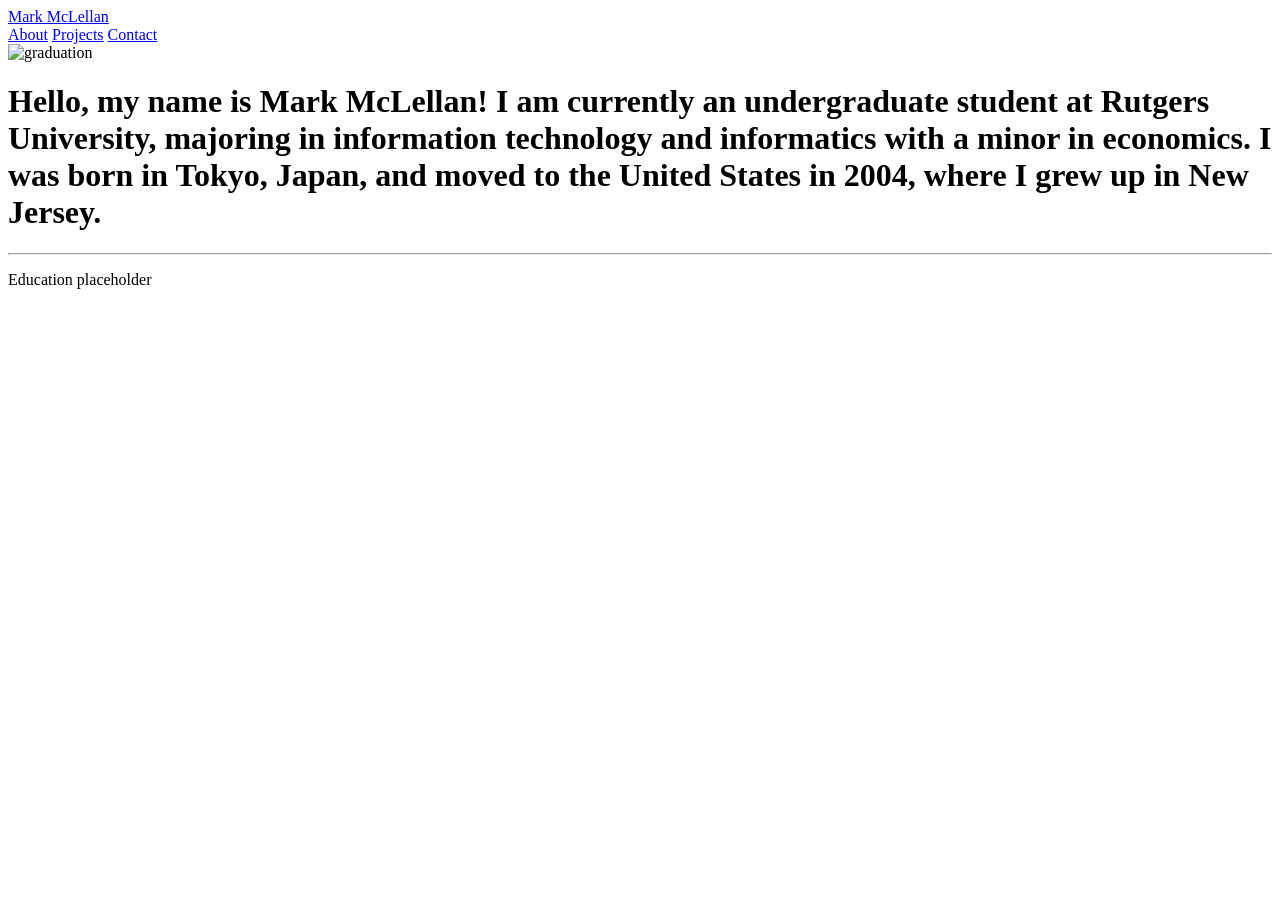
==== home.html @ f67a35f7 "Rename Home to home.html" ====
<!DOCTYPE html>
<html lang="en">
<head>
    <meta charset="UTF-8">
    <meta name="viewport" content="width=device-width, initial-scale=1.0">
    <title>Mark McLellan</title>
    <link rel="stylesheet" type = "text/css" href="styles.css">
</head>
<body>
    <nav class="navbar">
        <div class="navbar-left">
            <a href="#home" class="navbar-name">Mark McLellan</a>
        </div>
        <div class="navbar-right">
            <a href="#about">About</a>
            <a href="#projects">Projects</a>
            <a href="#contact">Contact</a>
        </div>
    </nav>

    <div class="bio">
        <img src="DSC_9002.JPG" alt="graduation" width="522" height="348">

        <h1>
            Hello, my name is Mark McLellan! I am currently an undergraduate student at Rutgers University, 
            majoring in information technology and informatics with a minor in economics. I was born in Tokyo, Japan,
            and moved to the United States in 2004, where I grew up in New Jersey.
        </h1>
    </div>

    <hr>

    <p>Education placeholder</p>
</body>
</html>
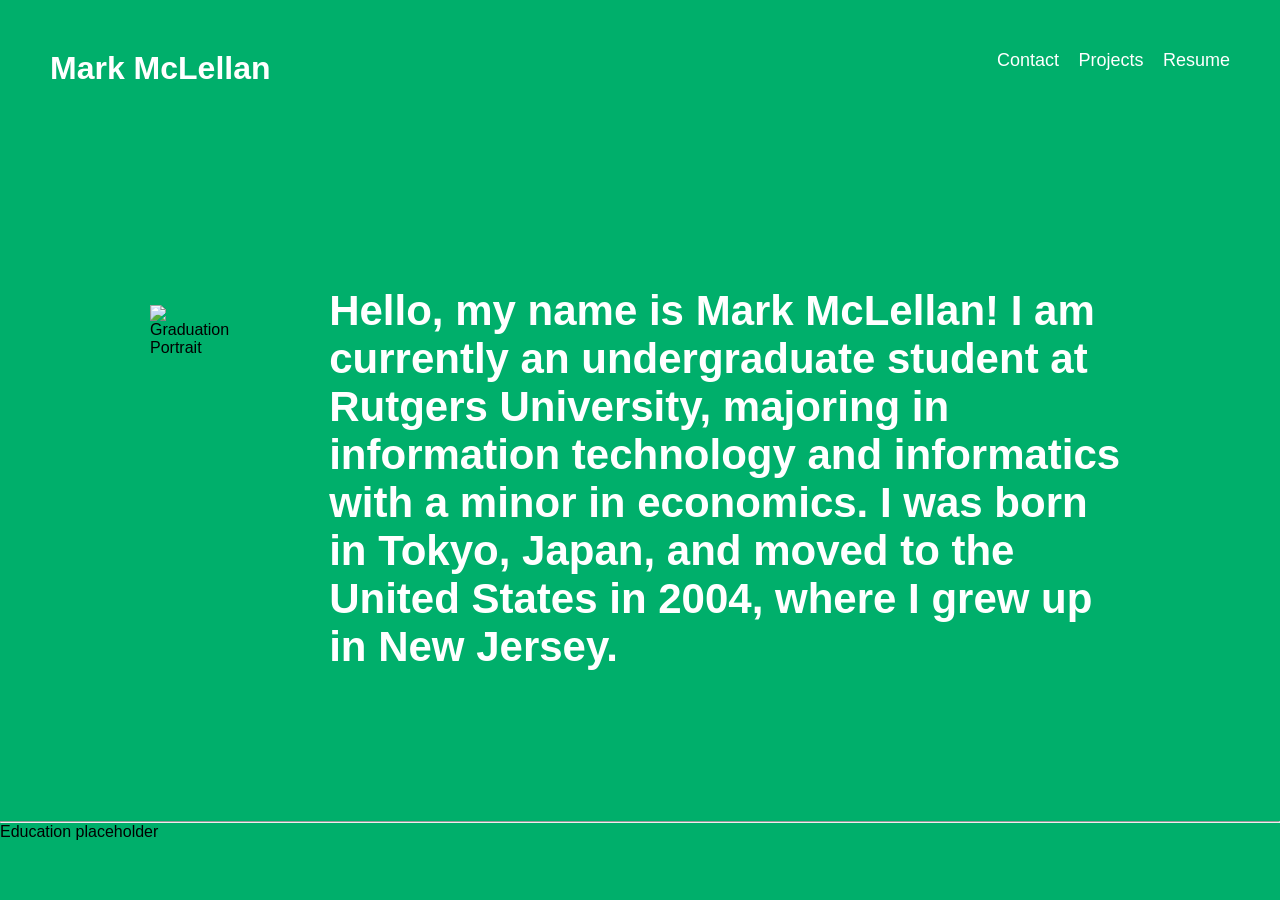
==== commit d7d50b60: "Add files via upload" ====
--- a/home.html
+++ b/home.html
@@ -1,35 +1,36 @@
-<!DOCTYPE html>
-<html lang="en">
-<head>
-    <meta charset="UTF-8">
-    <meta name="viewport" content="width=device-width, initial-scale=1.0">
-    <title>Mark McLellan</title>
-    <link rel="stylesheet" type = "text/css" href="styles.css">
-</head>
-<body>
-    <nav class="navbar">
-        <div class="navbar-left">
-            <a href="#home" class="navbar-name">Mark McLellan</a>
-        </div>
-        <div class="navbar-right">
-            <a href="#about">About</a>
-            <a href="#projects">Projects</a>
-            <a href="#contact">Contact</a>
-        </div>
-    </nav>
-
-    <div class="bio">
-        <img src="DSC_9002.JPG" alt="graduation" width="522" height="348">
-
-        <h1>
-            Hello, my name is Mark McLellan! I am currently an undergraduate student at Rutgers University, 
-            majoring in information technology and informatics with a minor in economics. I was born in Tokyo, Japan,
-            and moved to the United States in 2004, where I grew up in New Jersey.
-        </h1>
-    </div>
-
-    <hr>
-
-    <p>Education placeholder</p>
-</body>
-</html>
+<!DOCTYPE html>
+<html lang="en">
+<head>
+    <meta charset="UTF-8">
+    <meta name="viewport" content="width=device-width, initial-scale=1.0">
+    <title>Mark McLellan</title>
+    <link rel="stylesheet" type = "text/css" href="styles.css">
+    <link rel="icon" type="image/x-icon" href="RunningMan.ico">
+</head>
+<body>
+    <nav class="navbar">
+        <div class="navbar-left">
+            <a href="home.html" class="navbar-name">Mark McLellan</a>
+        </div>
+        <div class="navbar-right">
+            <a href="contact.html">Contact</a>
+            <a href="project.html">Projects</a>
+            <a href="resume.html">Resume</a>
+        </div>
+    </nav>
+
+    <div class="bio">
+        <img src="GraduationPortrait.JPG" alt="Graduation Portrait" width="522" height="348">
+
+        <h1>
+            Hello, my name is Mark McLellan! I am currently an undergraduate student at Rutgers University, 
+            majoring in information technology and informatics with a minor in economics. I was born in Tokyo, Japan,
+            and moved to the United States in 2004, where I grew up in New Jersey.
+        </h1>
+    </div>
+
+    <hr>
+
+    <p>Education placeholder</p>
+</body>
+</html>
--- a/styles.css
+++ b/styles.css
@@ -0,0 +1,56 @@
+/* styles.css */
+* {
+    background-color: #00af6b;
+    box-sizing: border-box;
+    margin: 0;
+    padding: 0;
+}
+
+body {
+    font-family: Arial, sans-serif;
+}
+
+.navbar {
+    display: flex;
+    justify-content: space-between;
+    padding: 50px;
+}
+
+.navbar-left {
+    display: flex;
+    align-items: center;
+}
+
+.navbar-name {
+    color: #ffffff;
+    font-size: 32px;
+    font-weight: bold;
+    margin-right: 20px;
+    text-decoration: none;
+}
+
+.navbar-right a {
+    color: #ffffff;
+    margin-left: 15px;
+    text-decoration: none;
+    font-size: 18px;
+}
+
+.navbar-right a:hover {
+    color:lightgray;
+}
+
+h1 {
+    color: #ffffff;
+    font-size: 42px;
+}
+
+.bio{
+    display:flex;
+    align-items: center;
+    padding: 150px;
+}
+
+img{
+    margin-right: 100px;
+}
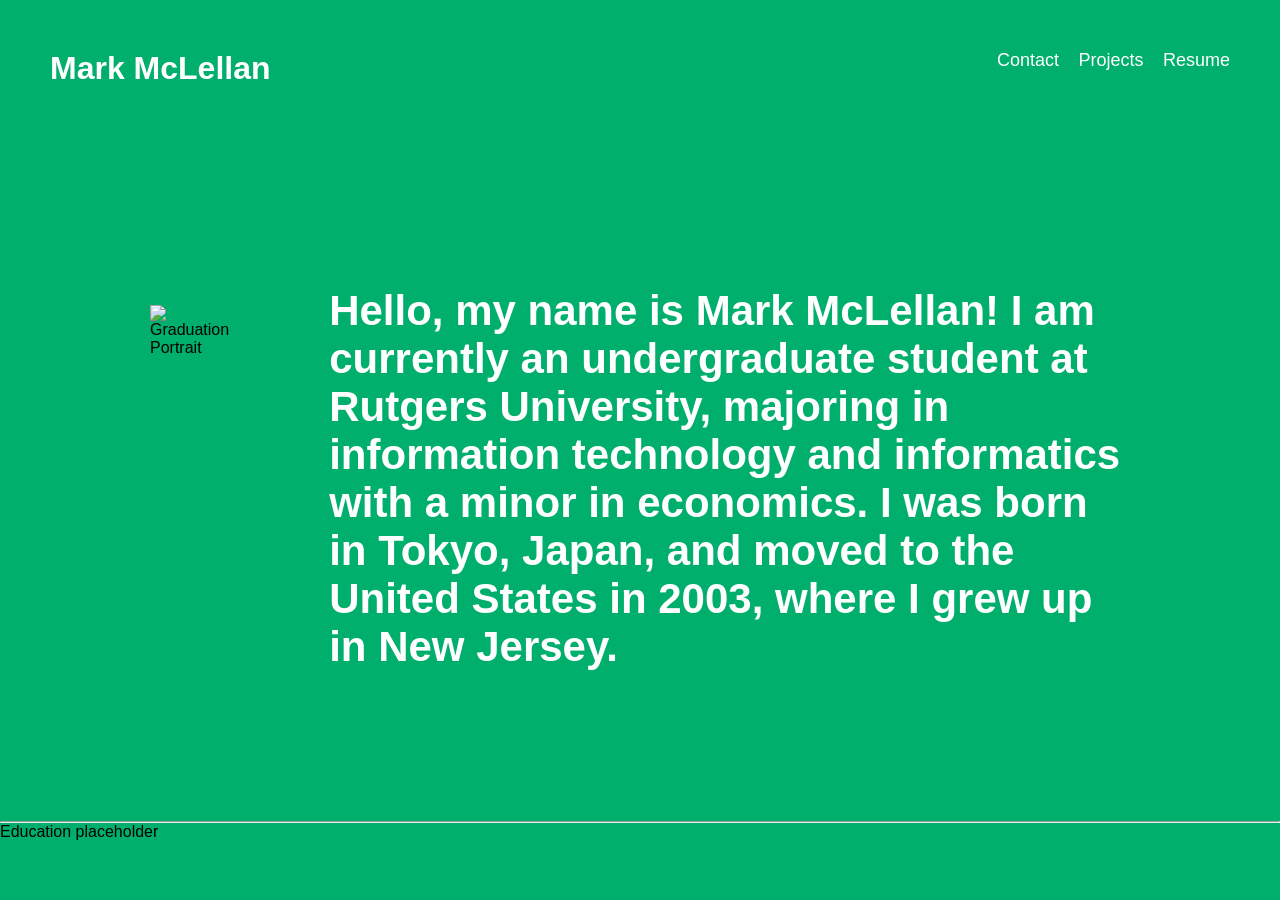
==== commit 1b7aab22: "Add files via upload" ====
--- a/home.html
+++ b/home.html
@@ -22,10 +22,10 @@
     <div class="bio">
         <img src="GraduationPortrait.JPG" alt="Graduation Portrait" width="522" height="348">
 
-        <h1>
+        <h1 class="biotext">
             Hello, my name is Mark McLellan! I am currently an undergraduate student at Rutgers University, 
             majoring in information technology and informatics with a minor in economics. I was born in Tokyo, Japan,
-            and moved to the United States in 2004, where I grew up in New Jersey.
+            and moved to the United States in 2003, where I grew up in New Jersey.
         </h1>
     </div>
 
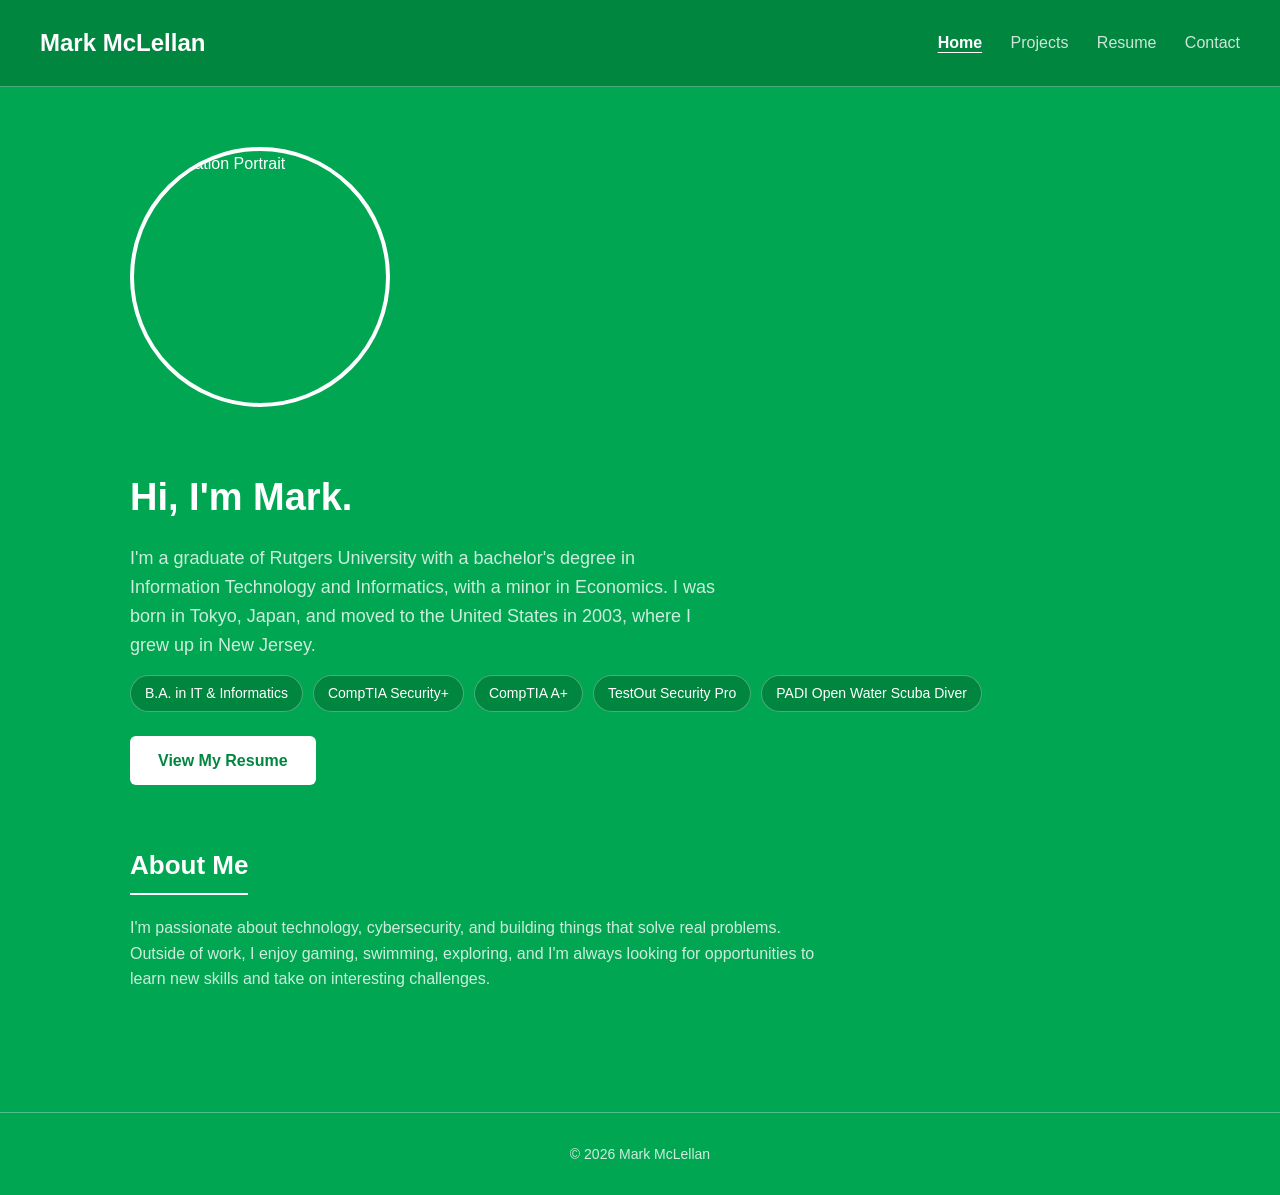
==== commit 68742bb7: "Add files via upload" ====
--- a/home.html
+++ b/home.html
@@ -1,36 +1,60 @@
-<!DOCTYPE html>
-<html lang="en">
-<head>
-    <meta charset="UTF-8">
-    <meta name="viewport" content="width=device-width, initial-scale=1.0">
-    <title>Mark McLellan</title>
-    <link rel="stylesheet" type = "text/css" href="styles.css">
-    <link rel="icon" type="image/x-icon" href="RunningMan.ico">
-</head>
-<body>
-    <nav class="navbar">
-        <div class="navbar-left">
-            <a href="home.html" class="navbar-name">Mark McLellan</a>
-        </div>
-        <div class="navbar-right">
-            <a href="contact.html">Contact</a>
-            <a href="project.html">Projects</a>
-            <a href="resume.html">Resume</a>
-        </div>
-    </nav>
-
-    <div class="bio">
-        <img src="GraduationPortrait.JPG" alt="Graduation Portrait" width="522" height="348">
-
-        <h1 class="biotext">
-            Hello, my name is Mark McLellan! I am currently an undergraduate student at Rutgers University, 
-            majoring in information technology and informatics with a minor in economics. I was born in Tokyo, Japan,
-            and moved to the United States in 2003, where I grew up in New Jersey.
-        </h1>
-    </div>
-
-    <hr>
-
-    <p>Education placeholder</p>
-</body>
-</html>
+<!DOCTYPE html>
+<html lang="en">
+<head>
+    <meta charset="UTF-8">
+    <meta name="viewport" content="width=device-width, initial-scale=1.0">
+    <title>Mark McLellan</title>
+    <link rel="stylesheet" type="text/css" href="styles.css">
+    <link rel="icon" type="image/x-icon" href="RunningMan.ico">
+</head>
+
+<body>
+    <nav class="navbar">
+        <div class="navbar-left">
+            <a href="home.html" class="navbar-name">Mark McLellan</a>
+        </div>
+        <div class="navbar-right">
+            <a class="active" href="home.html">Home</a>
+            <a href="project.html">Projects</a>
+            <a href="resume.html">Resume</a>
+            <a href="contact.html">Contact</a>
+        </div>
+    </nav>
+
+    <main class="page">
+        <section class="bio">
+            <img src="GraduationPortrait.JPG" alt="Graduation Portrait" width="260" height="260">
+
+            <div class="bio-text">
+                <h1>Hi, I'm Mark.</h1>
+                <p>
+                    I'm a graduate of Rutgers University with a bachelor's degree in Information Technology
+                    and Informatics, with a minor in Economics. I was born in Tokyo, Japan, and moved to the
+                    United States in 2003, where I grew up in New Jersey.
+                </p>
+                <ul class="tag-list">
+                    <li>B.A. in IT &amp; Informatics</li>
+                    <li>CompTIA Security+</li>
+                    <li>CompTIA A+</li>
+                    <li>TestOut Security Pro</li>
+                    <li>PADI Open Water Scuba Diver</li>
+                </ul>
+                <a class="button" href="resume.html">View My Resume</a>
+            </div>
+        </section>
+
+        <section>
+            <h2 class="section-title">About Me</h2>
+            <p>
+                I'm passionate about technology, cybersecurity, and building things that solve real problems.
+                Outside of work, I enjoy gaming, swimming, exploring, and I'm always looking for opportunities to
+                learn new skills and take on interesting challenges.
+            </p>
+        </section>
+    </main>
+
+    <footer>
+        &copy; 2026 Mark McLellan
+    </footer>
+</body>
+</html>
--- a/styles.css
+++ b/styles.css
@@ -1,56 +1,322 @@
-/* styles.css */
-* {
-    background-color: #00af6b;
-    box-sizing: border-box;
-    margin: 0;
-    padding: 0;
-}
-
-body {
-    font-family: Arial, sans-serif;
-}
-
-.navbar {
-    display: flex;
-    justify-content: space-between;
-    padding: 50px;
-}
-
-.navbar-left {
-    display: flex;
-    align-items: center;
-}
-
-.navbar-name {
-    color: #ffffff;
-    font-size: 32px;
-    font-weight: bold;
-    margin-right: 20px;
-    text-decoration: none;
-}
-
-.navbar-right a {
-    color: #ffffff;
-    margin-left: 15px;
-    text-decoration: none;
-    font-size: 18px;
-}
-
-.navbar-right a:hover {
-    color:lightgray;
-}
-
-h1 {
-    color: #ffffff;
-    font-size: 42px;
-}
-
-.bio{
-    display:flex;
-    align-items: center;
-    padding: 150px;
-}
-
-img{
-    margin-right: 100px;
-}
+/* styles.css */
+:root {
+    --bg: #00a651;
+    --bg-alt: #00863f;
+    --accent: #ffffff;
+    --accent-light: #eafff2;
+    --text: #ffffff;
+    --text-muted: rgba(255, 255, 255, 0.8);
+    --border: rgba(255, 255, 255, 0.3);
+    --max-width: 1100px;
+}
+
+* {
+    box-sizing: border-box;
+    margin: 0;
+    padding: 0;
+}
+
+html {
+    scroll-behavior: smooth;
+}
+
+body {
+    font-family: 'Segoe UI', Arial, sans-serif;
+    background-color: var(--bg);
+    color: var(--text);
+    line-height: 1.6;
+}
+
+a {
+    color: var(--accent-light);
+}
+
+img {
+    max-width: 100%;
+    display: block;
+}
+
+/* Navbar */
+.navbar {
+    display: flex;
+    justify-content: space-between;
+    align-items: center;
+    flex-wrap: wrap;
+    padding: 24px 40px;
+    background-color: var(--bg-alt);
+    border-bottom: 1px solid var(--border);
+    position: sticky;
+    top: 0;
+    z-index: 10;
+}
+
+.navbar-name {
+    font-size: 24px;
+    font-weight: bold;
+    text-decoration: none;
+    color: var(--text);
+}
+
+.navbar-right a {
+    margin-left: 24px;
+    text-decoration: none;
+    font-size: 16px;
+    color: var(--text-muted);
+    transition: color 0.15s ease;
+}
+
+.navbar-right a:hover {
+    color: var(--text);
+}
+
+.navbar-right a.active {
+    color: var(--text);
+    font-weight: 600;
+    text-decoration: underline;
+    text-underline-offset: 4px;
+}
+
+/* Shared layout */
+.page {
+    max-width: var(--max-width);
+    margin: 0 auto;
+    padding: 60px 40px;
+}
+
+section + section {
+    margin-top: 60px;
+}
+
+h1 {
+    font-size: 40px;
+    margin-bottom: 16px;
+}
+
+h2.section-title {
+    font-size: 26px;
+    margin-bottom: 20px;
+    border-bottom: 2px solid var(--accent);
+    display: inline-block;
+    padding-bottom: 6px;
+}
+
+p {
+    color: var(--text-muted);
+    max-width: 700px;
+}
+
+/* Hero / bio (home page) */
+.bio {
+    display: flex;
+    align-items: center;
+    gap: 60px;
+    flex-wrap: wrap;
+}
+
+.bio img {
+    width: 260px;
+    height: 260px;
+    object-fit: cover;
+    border-radius: 50%;
+    border: 4px solid var(--accent);
+}
+
+.bio-text h1 {
+    font-size: 38px;
+}
+
+.bio-text p {
+    font-size: 18px;
+    max-width: 600px;
+}
+
+.tag-list {
+    list-style: none;
+    display: flex;
+    flex-wrap: wrap;
+    gap: 10px;
+    margin-top: 16px;
+}
+
+.tag-list li {
+    background-color: var(--bg-alt);
+    border: 1px solid var(--border);
+    color: var(--text);
+    padding: 6px 14px;
+    border-radius: 999px;
+    font-size: 14px;
+}
+
+.button {
+    display: inline-block;
+    margin-top: 24px;
+    padding: 12px 28px;
+    background-color: var(--accent);
+    color: var(--bg-alt);
+    font-weight: 600;
+    text-decoration: none;
+    border-radius: 6px;
+    transition: background-color 0.15s ease;
+}
+
+.button:hover {
+    background-color: var(--accent-light);
+}
+
+/* Projects */
+.project-grid {
+    display: grid;
+    grid-template-columns: repeat(auto-fit, minmax(280px, 1fr));
+    gap: 24px;
+}
+
+.project-card {
+    background-color: var(--bg-alt);
+    border: 1px solid var(--border);
+    border-radius: 10px;
+    padding: 24px;
+}
+
+.project-card h3 {
+    font-size: 20px;
+    margin-bottom: 8px;
+}
+
+.project-card p {
+    font-size: 15px;
+    margin-bottom: 12px;
+}
+
+.project-card a {
+    font-size: 14px;
+    font-weight: 600;
+}
+
+/* Contact */
+.contact-grid {
+    display: flex;
+    gap: 60px;
+    flex-wrap: wrap;
+}
+
+.contact-info {
+    flex: 1 1 280px;
+}
+
+.contact-links {
+    list-style: none;
+    margin-top: 20px;
+}
+
+.contact-links li {
+    margin-bottom: 12px;
+    font-size: 16px;
+}
+
+.contact-form {
+    flex: 1 1 360px;
+}
+
+.form-row {
+    display: flex;
+    gap: 16px;
+    margin-bottom: 16px;
+    flex-wrap: wrap;
+}
+
+.form-group {
+    flex: 1 1 200px;
+    display: flex;
+    flex-direction: column;
+}
+
+.form-group label {
+    font-size: 14px;
+    margin-bottom: 6px;
+    color: var(--text-muted);
+}
+
+input, textarea {
+    width: 100%;
+    padding: 10px 12px;
+    background-color: var(--bg-alt);
+    border: 1px solid var(--border);
+    border-radius: 6px;
+    color: var(--text);
+    font-family: inherit;
+    font-size: 15px;
+}
+
+input:focus, textarea:focus {
+    outline: none;
+    border-color: var(--accent);
+}
+
+textarea {
+    resize: vertical;
+}
+
+/* Resume */
+.resume-entry {
+    margin-bottom: 24px;
+}
+
+.resume-entry h3 {
+    font-size: 19px;
+}
+
+.resume-entry .meta {
+    color: var(--text-muted);
+    font-size: 14px;
+    margin-bottom: 6px;
+}
+
+.resume-download {
+    display: flex;
+    gap: 16px;
+    flex-wrap: wrap;
+    margin-top: 20px;
+    margin-bottom: 40px;
+}
+
+.resume-download .button {
+    margin-top: 0;
+}
+
+footer {
+    text-align: center;
+    padding: 30px;
+    color: var(--text-muted);
+    font-size: 14px;
+    border-top: 1px solid var(--border);
+    margin-top: 60px;
+}
+
+/* Responsive */
+@media (max-width: 640px) {
+    .navbar {
+        padding: 18px 20px;
+    }
+
+    .navbar-right a {
+        margin-left: 14px;
+    }
+
+    .page {
+        padding: 40px 20px;
+    }
+
+    .bio {
+        flex-direction: column;
+        text-align: center;
+    }
+
+    .bio img {
+        width: 180px;
+        height: 180px;
+    }
+
+    .contact-grid {
+        flex-direction: column;
+    }
+}
